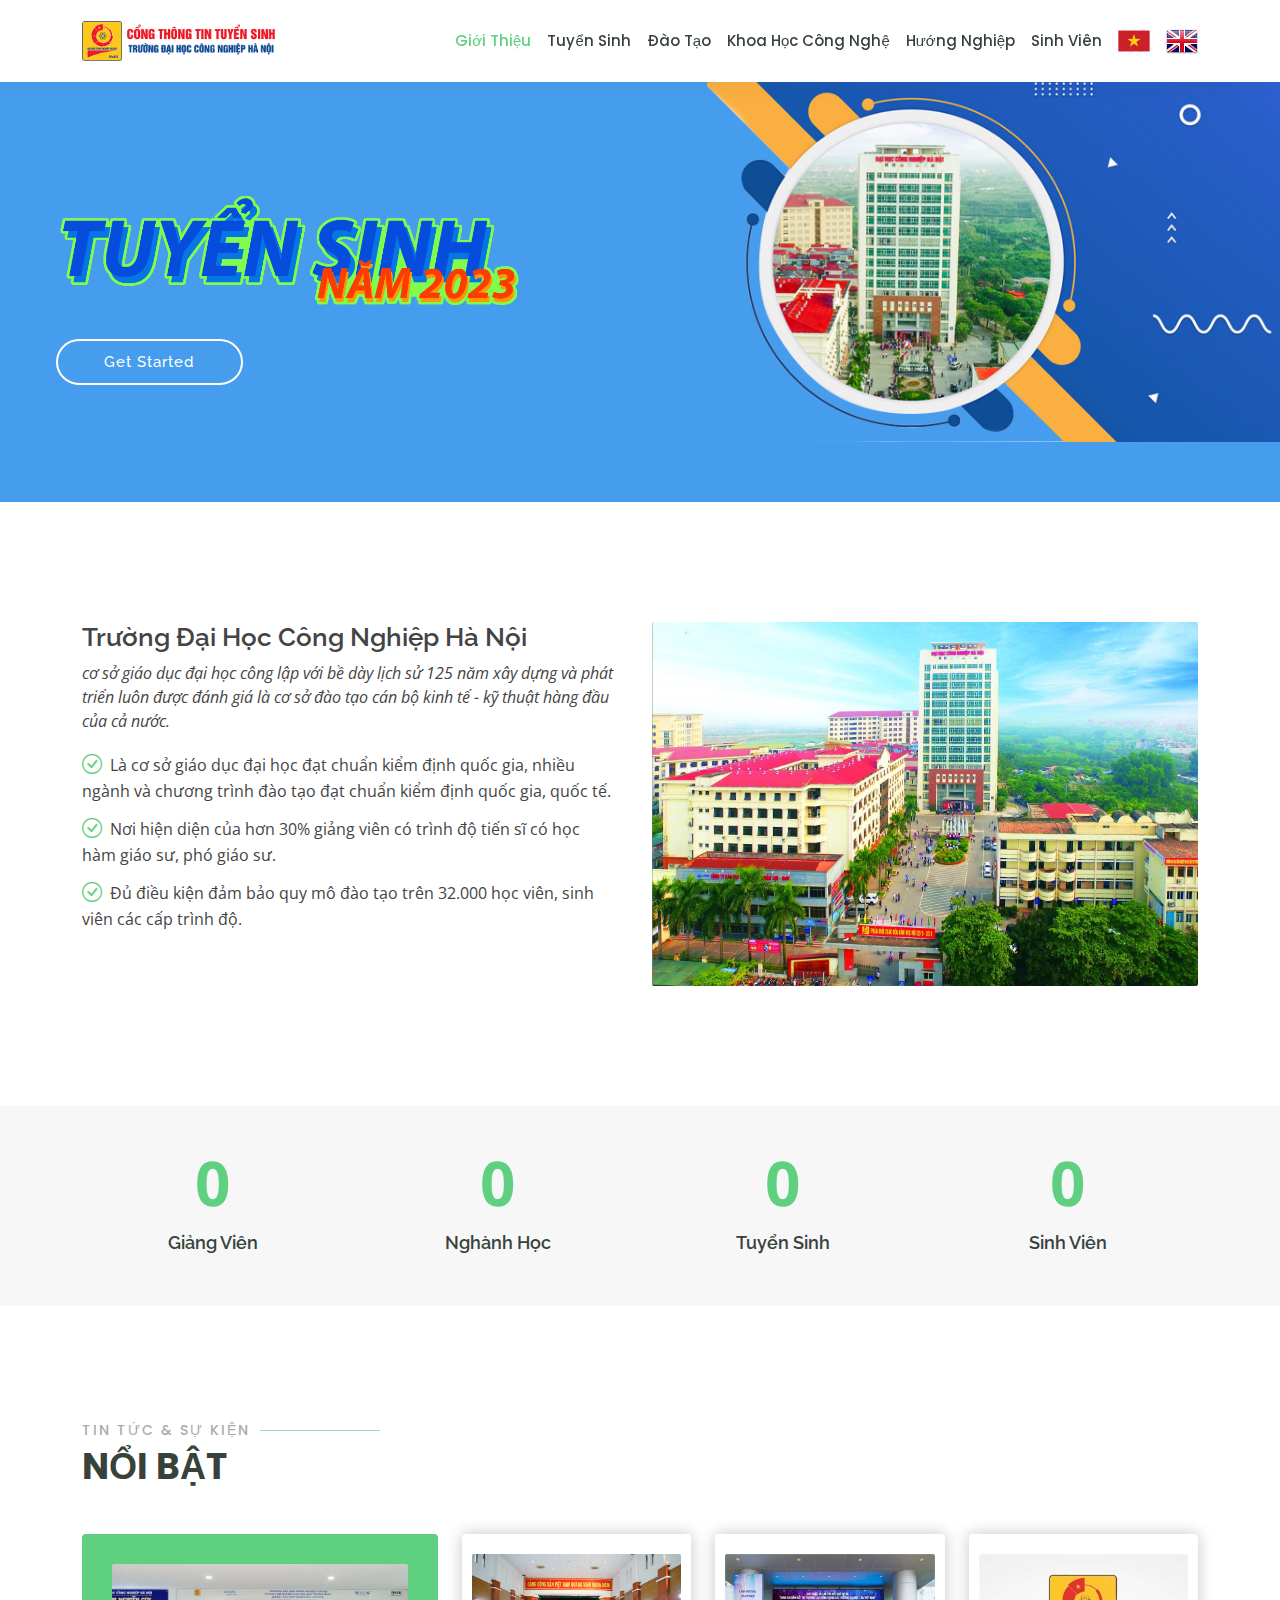
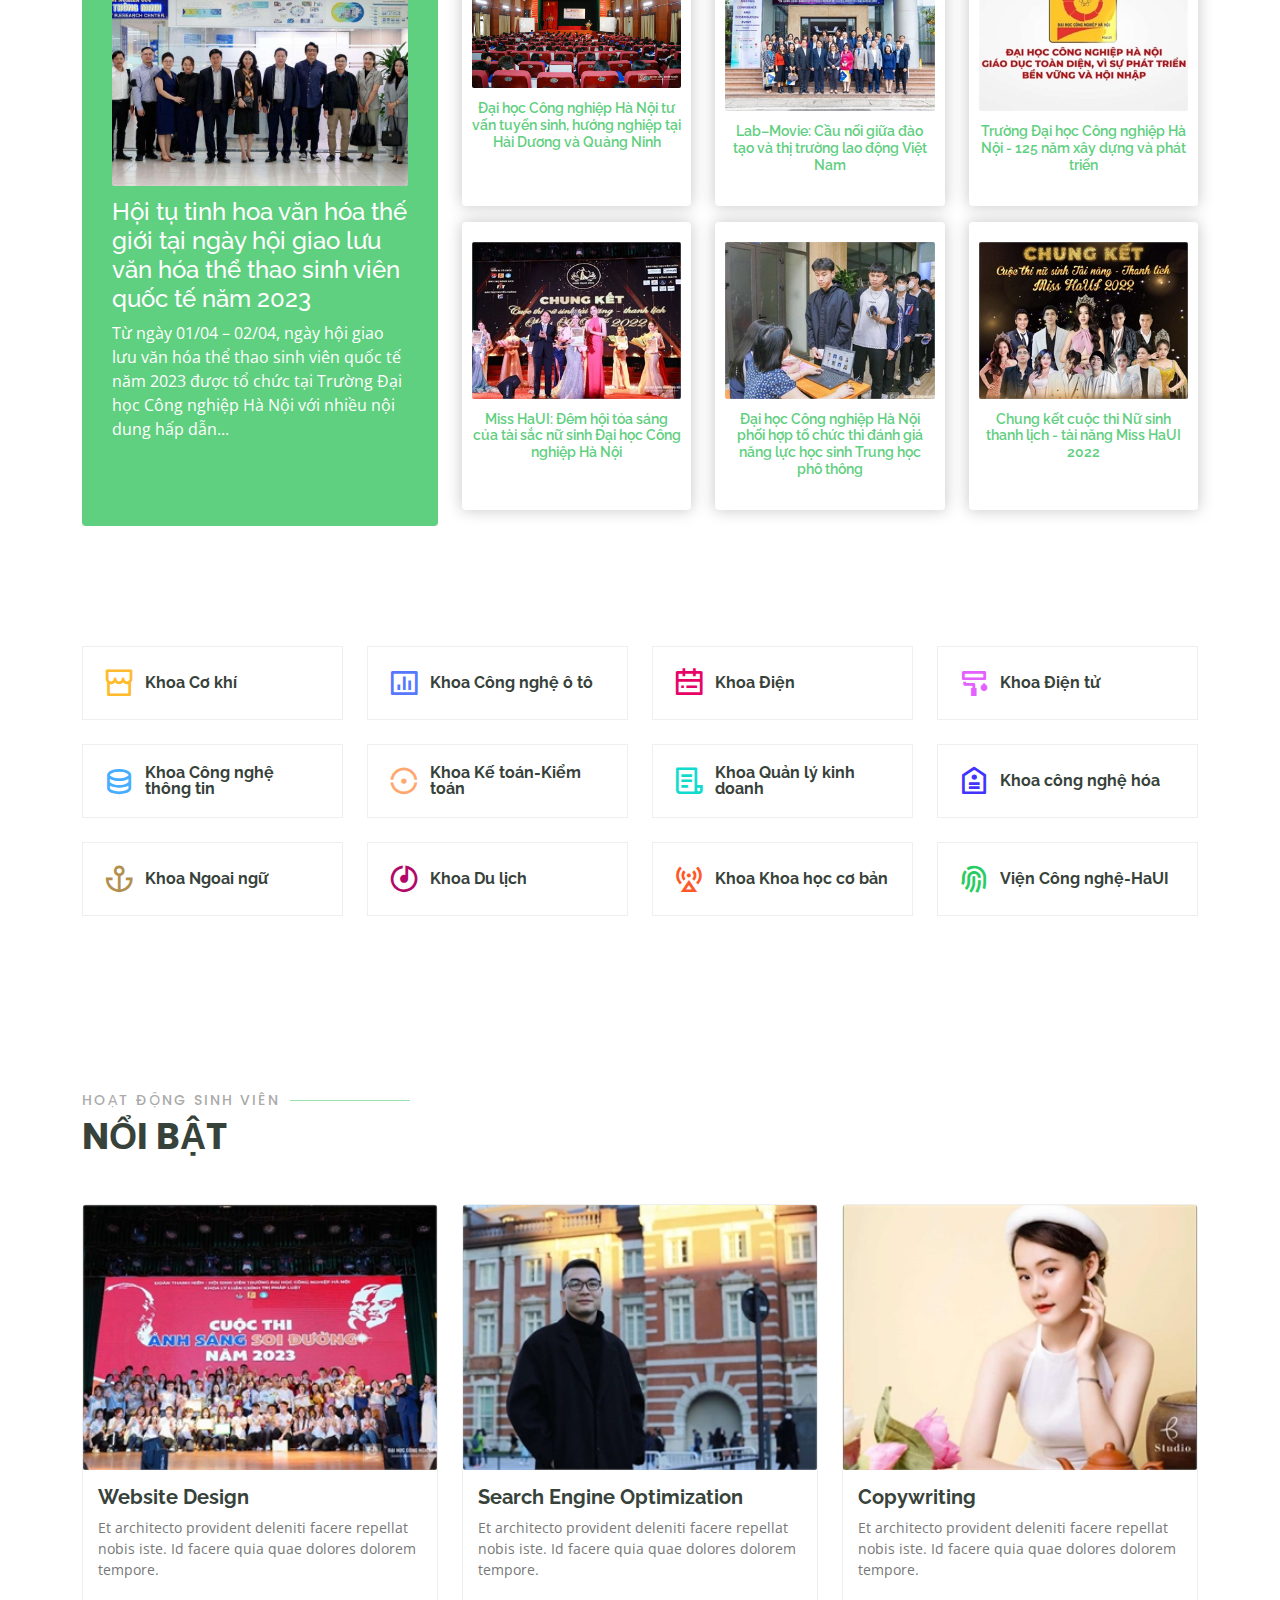
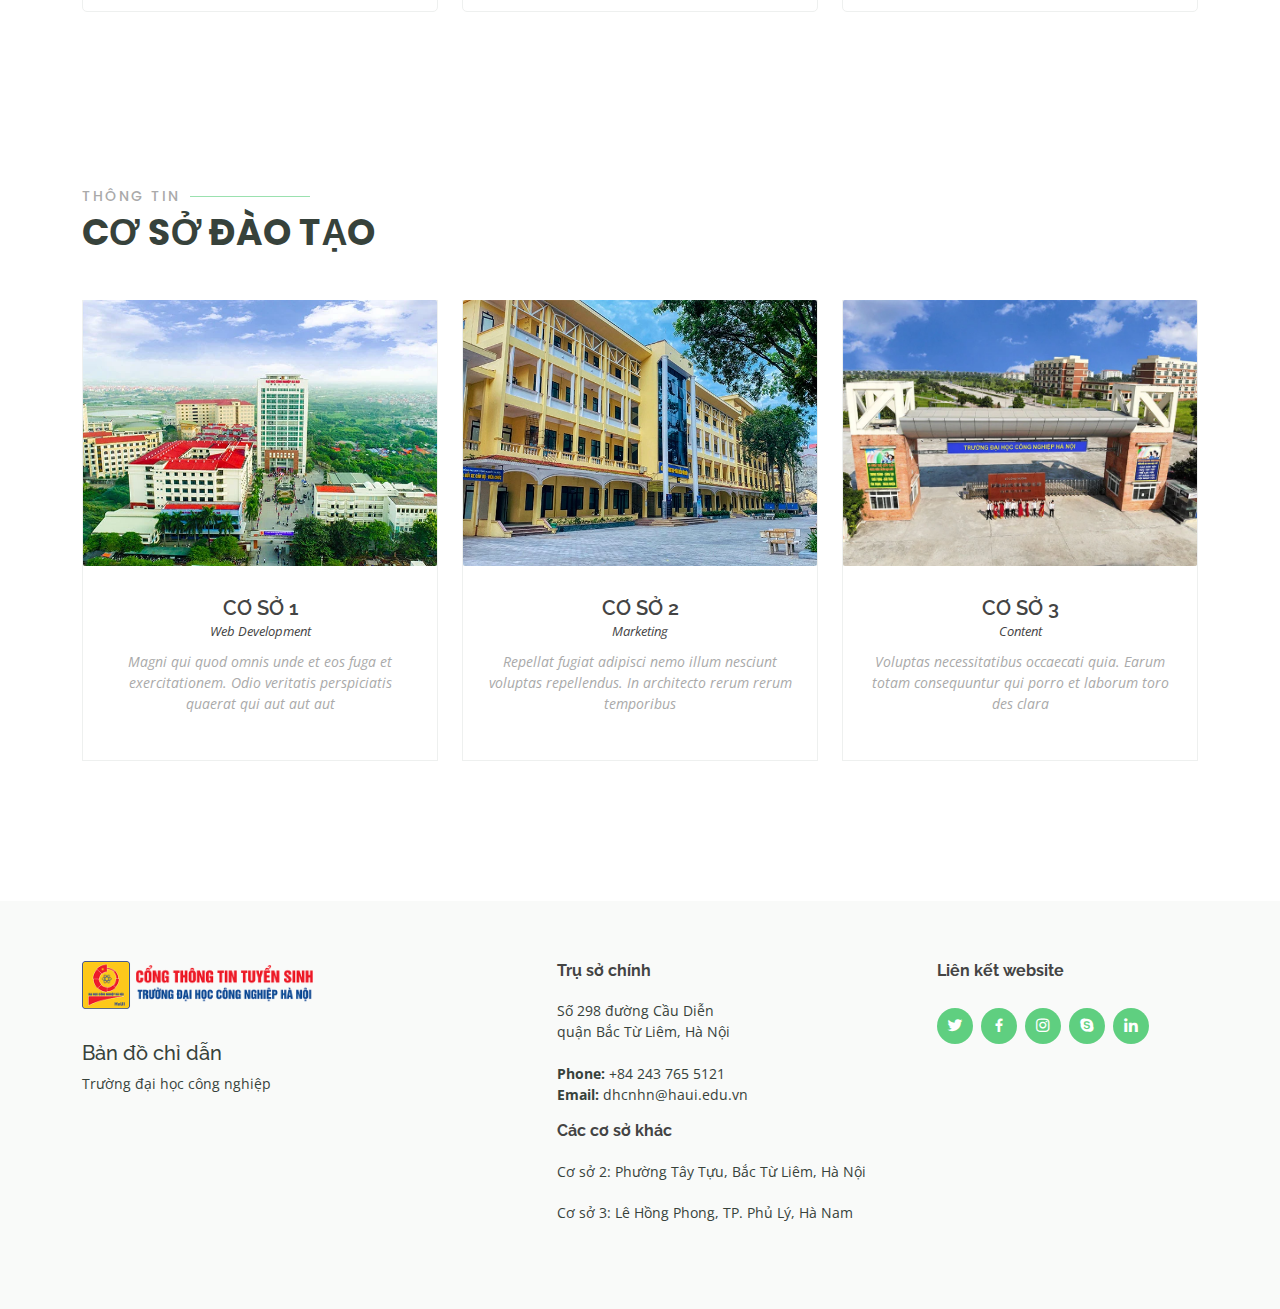
==== index.html @ b73f1e0e "mseconsmsecons" ====
<!DOCTYPE html>
<html lang="en">

<head>
  <meta charset="utf-8">
  <meta content="width=device-width, initial-scale=1.0" name="viewport">

  <title>Index</title>
  <meta content="" name="description">
  <meta content="" name="keywords">

  <!-- Favicons -->
  <link href="assets/img/apple-touch-icon.png" rel="apple-touch-icon">

  <!-- Google Fonts -->
  <link
    href="https://fonts.googleapis.com/css?family=Open+Sans:300,300i,400,400i,600,600i,700,700i|Raleway:300,300i,400,400i,500,500i,600,600i,700,700i|Poppins:300,300i,400,400i,500,500i,600,600i,700,700i"
    rel="stylesheet">

  <!-- Vendor CSS Files -->
  <link href="assets/vendor/bootstrap/css/bootstrap.min.css" rel="stylesheet">
  <link href="assets/vendor/bootstrap-icons/bootstrap-icons.css" rel="stylesheet">
  <link href="assets/vendor/boxicons/css/boxicons.min.css" rel="stylesheet">
  <link href="assets/vendor/remixicon/remixicon.css" rel="stylesheet">

  <!-- Index CSS File -->
  <link href="assets/css/index.css" rel="stylesheet">

</head>

<body>

  <!-- ======= Header ======= -->
  <header id="header" class="fixed-top">
    <div class="container d-flex align-items-center">

      <h1 class="logo me-auto"><a href="index.html"><img src="assets/img/logo.png" alt="" srcset=""></a></h1>

      <nav id="navbar" class="navbar order-last order-lg-0">
        <ul>
          <li><a class="active" href="#">Giới Thiệu</a></li>
          <li><a href="#">Tuyển Sinh</a></li>
          <li><a href="#">Đào Tạo</a></li>
          <li><a href="#">Khoa Học Công Nghệ</a></li>
          <li><a href="#">Hướng Nghiệp</a></li>
          <li><a href="#">Sinh Viên</a></li>
          <li><a href="#"><img src="assets/img/vn.png" alt=""></a></li>
          <li><a href="#"><img src="assets/img/en.png" alt=""></a></li>

          <!-- <li class="dropdown"><a href="#"><span>Drop Down</span> <i class="bi bi-chevron-down"></i></a>
            <ul>
              <li><a href="#">Drop Down 1</a></li>
              <li class="dropdown"><a href="#"><span>Deep Drop Down</span> <i class="bi bi-chevron-right"></i></a>
                <ul>
                  <li><a href="#">Deep Drop Down 1</a></li>
                  <li><a href="#">Deep Drop Down 2</a></li>
                  <li><a href="#">Deep Drop Down 3</a></li>
                  <li><a href="#">Deep Drop Down 4</a></li>
                  <li><a href="#">Deep Drop Down 5</a></li>
                </ul>
              </li>
              <li><a href="#">Drop Down 2</a></li>
              <li><a href="#">Drop Down 3</a></li>
              <li><a href="#">Drop Down 4</a></li>
            </ul>
          </li> -->
          <!-- <li><a href="contact.html">Contact</a></li> -->
        </ul>
        <i class="bi bi-list mobile-nav-toggle"></i>
      </nav><!-- .navbar -->

      <!-- <a href="courses.html" class="get-started-btn">Get Started</a> -->

    </div>
  </header><!-- End Header -->

  <!-- ======= Hero Section ======= -->
  <section id="hero" class="d-flex justify-content-center align-items-center">
    <div class="container position-relative col-md-6 col-8 px-md-4 px-xl-4 px-2 py-6" data-aos="zoom-in" data-aos-delay="100">
      <!-- <h1>TUYỂN SINH<br>NĂM 2023</h1> -->
      <div><img src="./LogoTuyenSinh2023.png" class="col-xl-10 col-md-10 col-10" alt="" srcset=""></div>
      <a href="#" class="btn-get-started d-none d-md-block d-xl-block col-md-7 col-xl-4 text-center">Get Started</a>
    </div>
    <div class="col-md-6 col-6"><img src="assets/img/slide_index.png" class="section-img" alt="" srcset=""></div>
  </section><!-- End Hero -->

  <main id="main">
    <!-- ======= About Section ======= -->
    <section id="about" class="about">
      <div class="container" data-aos="fade-up">

        <div class="row">
          <div class="col-lg-6 order-1 order-lg-2" data-aos="fade-left" data-aos-delay="100">
            <img src="assets/img/mainHAUI.jpg" class="img-fluid" alt="">
          </div>
          <div class="col-lg-6 pt-4 pt-lg-0 order-2 order-lg-1 content">
            <h3>Trường Đại Học Công Nghiệp Hà Nội</h3>
            <p>
              <i>cơ sở giáo dục đại học công lập với bề dày lịch sử 125 năm xây dựng và phát triển luôn được đánh giá là cơ
              sở đào tạo cán bộ kinh tế - kỹ thuật hàng đầu của cả nước.</i>
            </p>
            <ul>
              <li><i class="bi bi-check-circle"></i> Là cơ sở giáo dục đại học đạt chuẩn kiểm định quốc gia, nhiều ngành
                và chương trình đào tạo đạt chuẩn kiểm định quốc gia, quốc tế.</li>
              <li><i class="bi bi-check-circle"></i> Nơi hiện diện của hơn 30% giảng viên có trình độ tiến sĩ có học hàm
                giáo sư, phó giáo sư.</li>
              <li><i class="bi bi-check-circle"></i> Đủ điều kiện đảm bảo quy mô đào tạo trên 32.000 học viên, sinh viên
                các cấp trình độ.</li>
            </ul>
          </div>
        </div>

      </div>
    </section><!-- End About Section -->

    <!-- ======= Counts Section ======= -->
    <section id="counts" class="counts section-bg">
      <div class="container">
        <div class="row counters">
          <div class="col-lg-3 col-6 text-center">
            <span data-purecounter-start="0" data-purecounter-end="5000" data-purecounter-duration="1"
              class="purecounter"></span>
            <p>Giảng Viên</p>
          </div>

          <div class="col-lg-3 col-6 text-center">
            <span data-purecounter-start="0" data-purecounter-end="64" data-purecounter-duration="1"
              class="purecounter"></span>
            <p>Nghành Học</p>
          </div>

          <div class="col-lg-3 col-6 text-center">
            <span data-purecounter-start="0" data-purecounter-end="42" data-purecounter-duration="1"
              class="purecounter"></span>
            <p>Tuyển Sinh</p>
          </div>

          <div class="col-lg-3 col-6 text-center">
            <span data-purecounter-start="0" data-purecounter-end="15" data-purecounter-duration="1"
              class="purecounter"></span>
            <p>Sinh Viên</p>
          </div>
        </div>
      </div>
    </section><!-- End Counts Section -->

    <!-- ======= Events & News Section ======= -->
    <section id="events-news" class="events-news">
      <div class="container" data-aos="fade-up">
        <div class="section-title">
          <h2>Tin Tức & Sự Kiện</h2>
          <p> Nổi Bật</p>
        </div>

        <div class="row">
          <div class="col-lg-4 d-flex align-items-stretch">
            <div class="content">
              <img class="main_new" src="assets/img/event_news/main.jpg" alt="Anh" srcset="">
              <a href="#">
                <h4 style="margin-top: 12px">Hội tụ tinh hoa văn hóa thế giới tại ngày hội giao lưu văn hóa thể thao
                  sinh viên quốc tế năm 2023</h4>
              </a>

              <p>
                Từ ngày 01/04 – 02/04, ngày hội giao lưu văn hóa thể thao sinh viên quốc tế năm 2023 được tổ chức tại
                Trường Đại học Công nghiệp Hà Nội với nhiều nội dung hấp dẫn...
              </p>
            </div>
          </div>

          <div class="col-lg-8 d-flex flex-column align-items-stretch" data-aos="zoom-in" data-aos-delay="100">

            <div class="icon-boxes d-flex flex-column justify-content-center">
              <div class="row">
                <div class="col-xl-4 d-flex align-items-stretch">
                  <div class="icon-box mt-4 mt-xl-0">
                    <img src="assets/img/event_news/new1.jpg" alt="" srcset="">
                    <a href="">
                      <h4>Đại học Công nghiệp Hà Nội tư vấn tuyển sinh, hướng nghiệp tại Hải Dương và Quảng Ninh</h4>
                    </a>
                  </div>
                </div>

                <div class="col-xl-4 d-flex align-items-stretch">
                  <div class="icon-box mt-4 mt-xl-0">
                    <img src="assets/img/event_news/new2.jpg" alt="" srcset="">
                    <a href="">
                      <h4>Lab–Movie: Cầu nối giữa đào tạo và thị trường lao động Việt Nam</h4>
                    </a>
                  </div>
                </div>

                <div class="col-xl-4 d-flex align-items-stretch">
                  <div class="icon-box mt-4 mt-xl-0">
                    <img src="assets/img/event_news/new3.jpg" alt="" srcset="">
                    <a href="">
                      <h4>Trường Đại học Công nghiệp Hà Nội - 125 năm xây dựng và phát triển</h4>
                    </a>
                  </div>
                </div>
              </div>
            </div>

            <div class="icon-boxes d-flex flex-column justify-content-center">
              <div class="row">

                <div class="col-xl-4 d-flex align-items-stretch">
                  <div class="icon-box mt-4 mt-xl-0">
                    <img src="assets/img/event_news/new4.jpg" alt="" srcset="">
                    <a href="">
                      <h4>Miss HaUI: Đêm hội tỏa sáng của tài sắc nữ sinh Đại học Công nghiệp Hà Nội</h4>
                    </a>
                  </div>
                </div>
                
                <div class="col-xl-4 d-flex align-items-stretch">
                  <div class="icon-box mt-4 mt-xl-0">
                    <img src="assets/img/event_news/new5.jpg" alt="" srcset="">
                    <a href="">
                      <h4>Đại học Công nghiệp Hà Nội phối hợp tổ chức thi đánh giá năng lực học sinh Trung học phô thông
                      </h4>
                    </a>
                  </div>
                </div>

                <div class="col-xl-4 d-flex align-items-stretch">
                  <div class="icon-box mt-4 mt-xl-0">
                    <img src="assets/img/event_news/new6.jpg" alt="" srcset="">
                    <a href="">
                      <h4>Chung kết cuộc thi Nữ sinh thanh lịch - tài năng Miss HaUI 2022</h4>
                    </a>
                  </div>
                </div>
              </div>
            </div><!-- End .content-->
            
          </div>

        </div>

      </div>
    </section><!-- End Events & News Section -->

    <!-- ======= Features Section ======= -->
    <section id="features" class="features">
      <div class="container" data-aos="fade-up">

        <div class="row" data-aos="zoom-in" data-aos-delay="100">
          <div class="col-lg-3 col-md-4">
            <div class="icon-box">
              <i class="ri-store-line" style="color: #ffbb2c;"></i>
              <h3><a href="">Khoa Cơ khí</a></h3>
            </div>
          </div>
          <div class="col-lg-3 col-md-4 mt-4 mt-md-0">
            <div class="icon-box">
              <i class="ri-bar-chart-box-line" style="color: #5578ff;"></i>
              <h3><a href="">Khoa Công nghệ ô tô</a></h3>
            </div>
          </div>
          <div class="col-lg-3 col-md-4 mt-4 mt-md-0">
            <div class="icon-box">
              <i class="ri-calendar-todo-line" style="color: #e80368;"></i>
              <h3><a href="">Khoa Điện</a></h3>
            </div>
          </div>
          <div class="col-lg-3 col-md-4 mt-4 mt-lg-0">
            <div class="icon-box">
              <i class="ri-paint-brush-line" style="color: #e361ff;"></i>
              <h3><a href="">Khoa Điện tử</a></h3>
            </div>
          </div>
          <div class="col-lg-3 col-md-4 mt-4">
            <div class="icon-box">
              <i class="ri-database-2-line" style="color: #47aeff;"></i>
              <h3><a href="">Khoa Công nghệ thông tin</a></h3>
            </div>
          </div>
          <div class="col-lg-3 col-md-4 mt-4">
            <div class="icon-box">
              <i class="ri-gradienter-line" style="color: #ffa76e;"></i>
              <h3><a href="">Khoa Kế toán-Kiểm toán</a></h3>
            </div>
          </div>
          <div class="col-lg-3 col-md-4 mt-4">
            <div class="icon-box">
              <i class="ri-file-list-3-line" style="color: #11dbcf;"></i>
              <h3><a href="">Khoa Quản lý kinh doanh</a></h3>
            </div>
          </div>
          <div class="col-lg-3 col-md-4 mt-4">
            <div class="icon-box">
              <i class="ri-price-tag-2-line" style="color: #4233ff;"></i>
              <h3><a href="">Khoa công nghệ hóa</a></h3>
            </div>
          </div>
          <div class="col-lg-3 col-md-4 mt-4">
            <div class="icon-box">
              <i class="ri-anchor-line" style="color: #b2904f;"></i>
              <h3><a href="">Khoa Ngoai ngữ</a></h3>
            </div>
          </div>
          <div class="col-lg-3 col-md-4 mt-4">
            <div class="icon-box">
              <i class="ri-disc-line" style="color: #b20969;"></i>
              <h3><a href="">Khoa Du lịch</a></h3>
            </div>
          </div>
          <div class="col-lg-3 col-md-4 mt-4">
            <div class="icon-box">
              <i class="ri-base-station-line" style="color: #ff5828;"></i>
              <h3><a href="">Khoa Khoa học cơ bản</a></h3>
            </div>
          </div>
          <div class="col-lg-3 col-md-4 mt-4">
            <div class="icon-box">
              <i class="ri-fingerprint-line" style="color: #29cc61;"></i>
              <h3><a href="">Viện Công nghệ-HaUI</a></h3>
            </div>
          </div>
        </div>

      </div>
    </section><!-- End Features Section -->

    <!-- ======= Popular Courses Section ======= -->
    <section id="popular-courses" class="courses">
      <div class="container" data-aos="fade-up">

        <div class="section-title">
          <h2>Hoạt động Sinh viên</h2>
          <p>Nổi bật</p>
        </div>

        <div class="row" data-aos="zoom-in" data-aos-delay="100">

          <div class="col-lg-4 col-md-4 d-flex align-items-stretch">
            <div class="course-item">
              <img src="assets/img/student_activities/act1.jpg" class="img-fluid" alt="...">
              <div class="course-content">
                <h3><a href="course-details.html">Website Design</a></h3>
                <p>Et architecto provident deleniti facere repellat nobis iste. Id facere quia quae dolores dolorem
                  tempore.</p>
              </div>
            </div>
          </div> <!-- End Course Item-->

          <div class="col-lg-4 col-md-4 d-flex align-items-stretch mt-4 mt-md-0">
            <div class="course-item">
              <img src="assets/img/student_activities/act2.jpg" class="img-fluid" alt="...">
              <div class="course-content">
                <h3><a href="course-details.html">Search Engine Optimization</a></h3>
                <p>Et architecto provident deleniti facere repellat nobis iste. Id facere quia quae dolores dolorem
                  tempore.</p>
              </div>
            </div>
          </div>

          <div class="col-lg-4 col-md-4 d-flex align-items-stretch mt-lg-0">
            <div class="course-item">
              <img src="assets/img/student_activities/act3.jpg" class="img-fluid" alt="...">
              <div class="course-content">
                <h3><a href="course-details.html">Copywriting</a></h3>
                <p>Et architecto provident deleniti facere repellat nobis iste. Id facere quia quae dolores dolorem
                  tempore.</p>
              </div>
            </div>
          </div> <!-- End Course Item-->

        </div>

      </div>
    </section><!-- End Popular Courses Section -->

    <!-- ======= HeadQuarters Section ======= -->
    <section id="head-quarters" class="head-quarters">
      <div class="container" data-aos="fade-up">
        <div class="section-title">
          <h2>Thông tin</h2>
          <p>Cơ Sở Đào Tạo</p>
        </div>

        <div class="row" data-aos="zoom-in" data-aos-delay="100">
          <div class="col-lg-4 col-md-4 d-flex align-items-stretch">
            <div class="member">
              <img src="assets/img/addr1.webp" class="img-fluid" alt="">
              <div class="member-content">
                <h4>Cơ sở 1</h4>
                <span>Web Development</span>
                <p>
                  Magni qui quod omnis unde et eos fuga et exercitationem. Odio veritatis perspiciatis quaerat qui aut
                  aut aut
                </p>
              </div>
            </div>
          </div>

          <div class="col-lg-4 col-md-4 d-flex align-items-stretch">
            <div class="member">
              <img src="assets/img/addr2.webp" class="img-fluid" alt="">
              <div class="member-content">
                <h4>Cơ sở 2</h4>
                <span>Marketing</span>
                <p>
                  Repellat fugiat adipisci nemo illum nesciunt voluptas repellendus. In architecto rerum rerum
                  temporibus
                </p>
              </div>
            </div>
          </div>

          <div class="col-lg-4 col-md-4 d-flex align-items-stretch">
            <div class="member">
              <img src="assets/img/addr3.webp" class="img-fluid" alt="">
              <div class="member-content">
                <h4>Cơ sở 3</h4>
                <span>Content</span>
                <p>
                  Voluptas necessitatibus occaecati quia. Earum totam consequuntur qui porro et laborum toro des clara
                </p>
              </div>
            </div>
          </div>

        </div>

      </div>
    </section><!-- End Trainers Section -->

  </main><!-- End #main -->

  <!-- ======= Footer ======= -->
  <footer id="footer">

    <div class="footer-top">
      <div class="container">
        <div class="row">

          <div class="col-lg-5 col-md-6 footer-contact">
            <h3 class="logo_ft"><a href="index.html"><img src="assets/img/logo.png" alt="" srcset=""></a></h3>
            <p><br>
            <h5>Bản đồ chỉ dẫn</h5>
            Trường đại học công nghiệp
            </p>
            <div id="map" class="">
              <iframe
                src="https://www.google.com/maps/embed?pb=!1m18!1m12!1m3!1d3723.4736630784096!2d105.73291811411215!3d21.053735992303036!2m3!1f0!2f0!3f0!3m2!1i1024!2i768!4f13.1!3m3!1m2!1s0x31345457e292d5bf%3A0x20ac91c94d74439a!2zVHLGsOG7nW5nIMSQ4bqhaSBo4buNYyBDw7RuZyBuZ2hp4buHcCBIw6AgTuG7mWk!5e0!3m2!1svi!2s!4v1650597367012!5m2!1svi!2s"
                style="border:0;" allowfullscreen="" loading="lazy"
                referrerpolicy="no-referrer-when-downgrade"></iframe>
            </div>
          </div>

          <div class="col-lg-4 col-md-6 footer-links">
            <h4>Trụ sở chính</h4>
            <p>
              Số 298 đường Cầu Diễn<br>
              quận Bắc Từ Liêm, Hà Nội <br><br>
              <strong>Phone:</strong> +84 243 765 5121<br>
              <strong>Email:</strong> dhcnhn@haui.edu.vn<br>
            </p>

            <h4>Các cơ sở khác</h4>
            <ul>
              <li>Cơ sở 2: Phường Tây Tựu, Bắc Từ Liêm, Hà Nội</li>
              <li>Cơ sở 3: Lê Hồng Phong, TP. Phủ Lý, Hà Nam</li>
            </ul>

          </div>

          <div class="col-lg-3 col-md-6 footer-newsletter">
            <h4>Liên kết website</h4>
            <p></p>

            <div class="social-links text-md-right pt-3 pt-md-0">
              <a href="#" class="twitter"><i class="bx bxl-twitter"></i></a>
              <a href="#" class="facebook"><i class="bx bxl-facebook"></i></a>
              <a href="#" class="instagram"><i class="bx bxl-instagram"></i></a>
              <a href="#" class="google-plus"><i class="bx bxl-skype"></i></a>
              <a href="#" class="linkedin"><i class="bx bxl-linkedin"></i></a>
            </div>
          </div>

        </div>
      </div>
    </div>
  </footer><!-- End Footer -->

  <a href="#" class="back-to-top d-flex align-items-center justify-content-center"><i
      class="bi bi-arrow-up-short"></i></a>

  <script src="assets/vendor/purecounter/purecounter_vanilla.js"></script>
  <script src="assets/vendor/bootstrap/js/bootstrap.bundle.min.js"></script>
  <script src="assets/vendor/swiper/swiper-bundle.min.js">  </script>

  <script src="assets/js/main.js"></script>

</body>

</html>
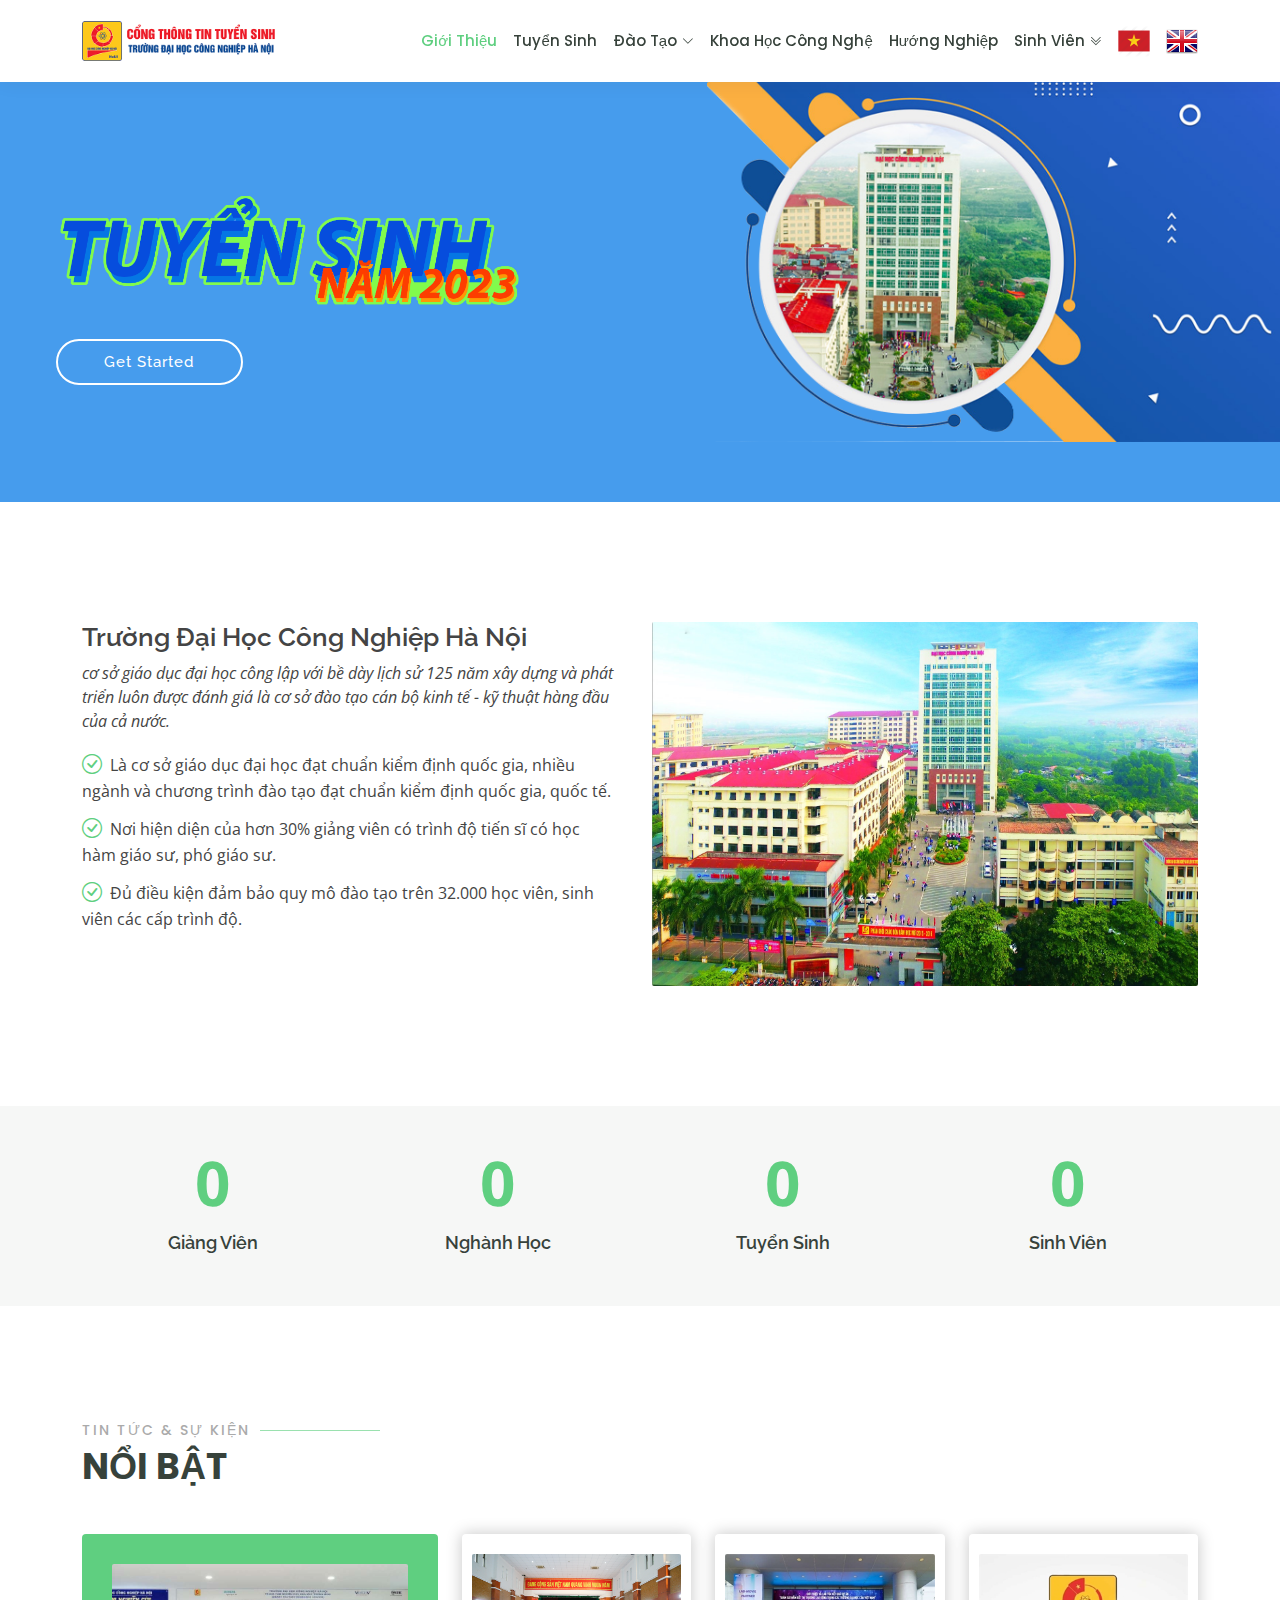
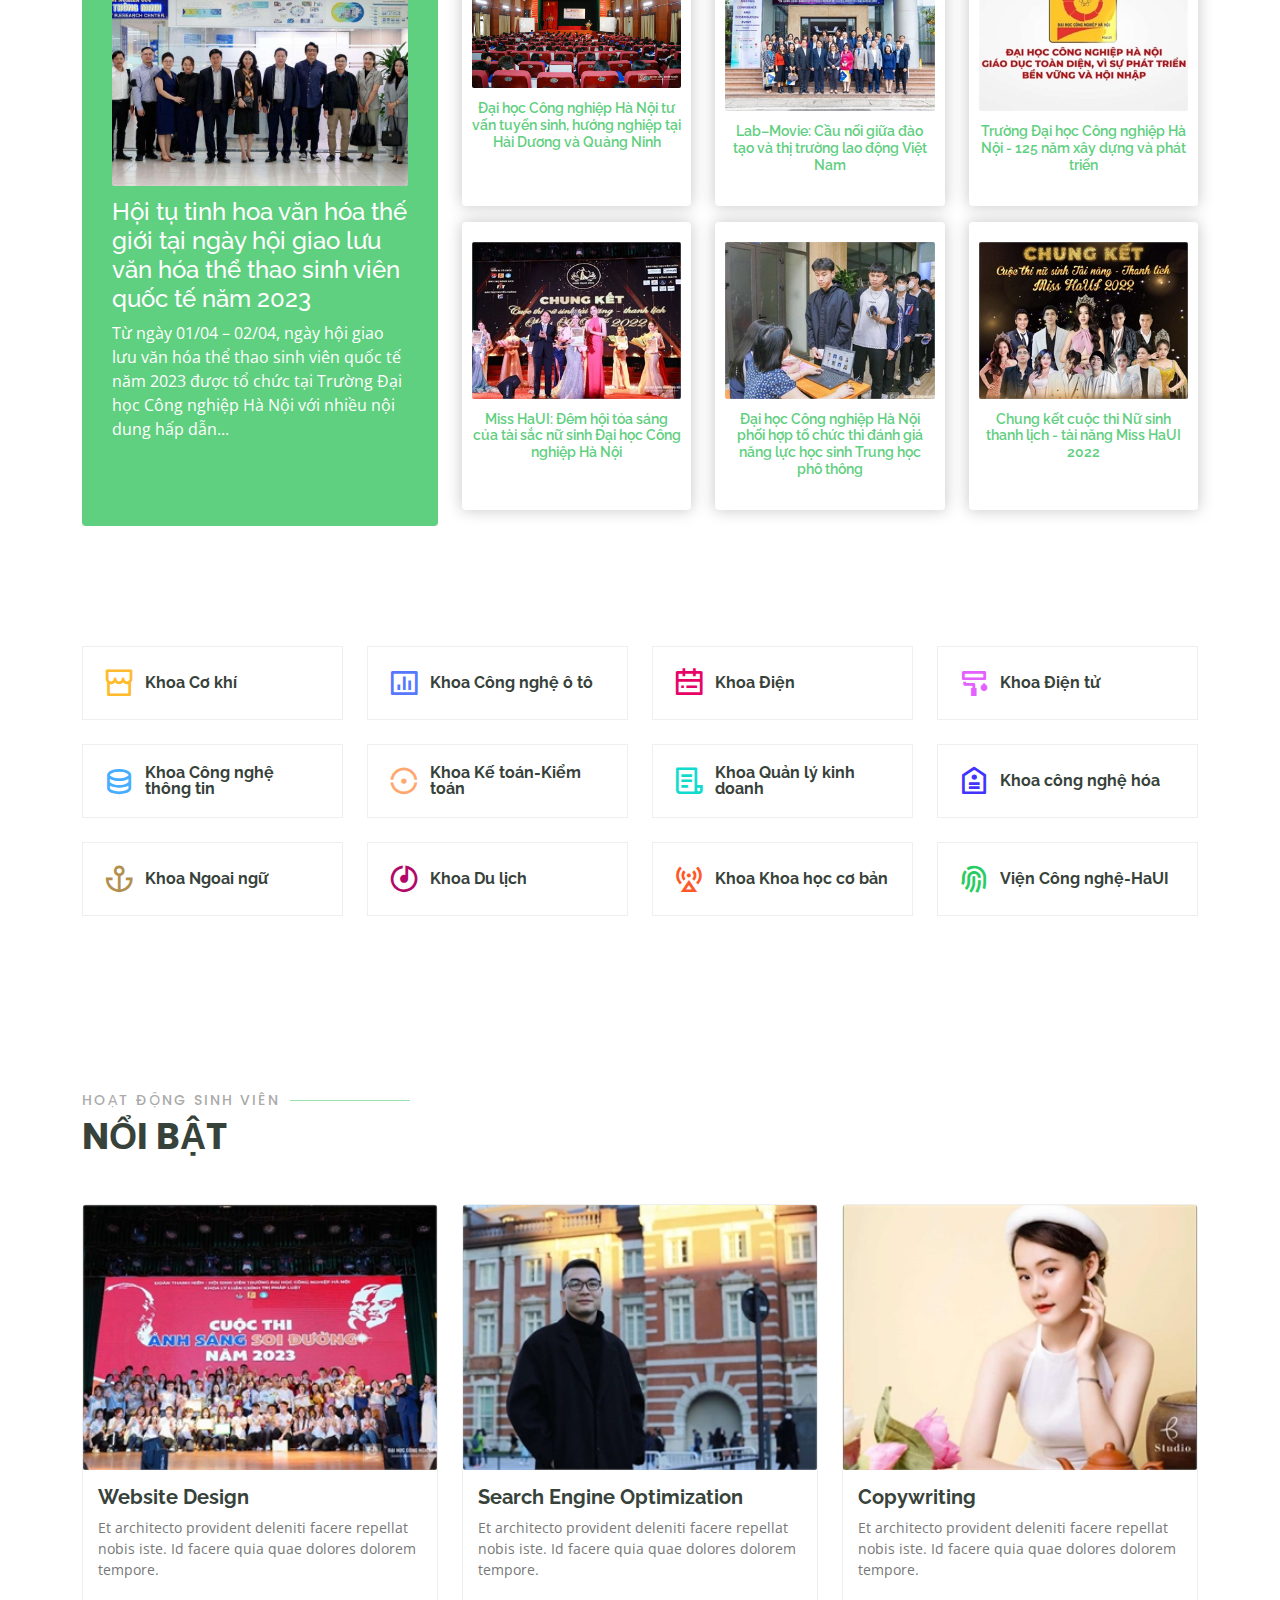
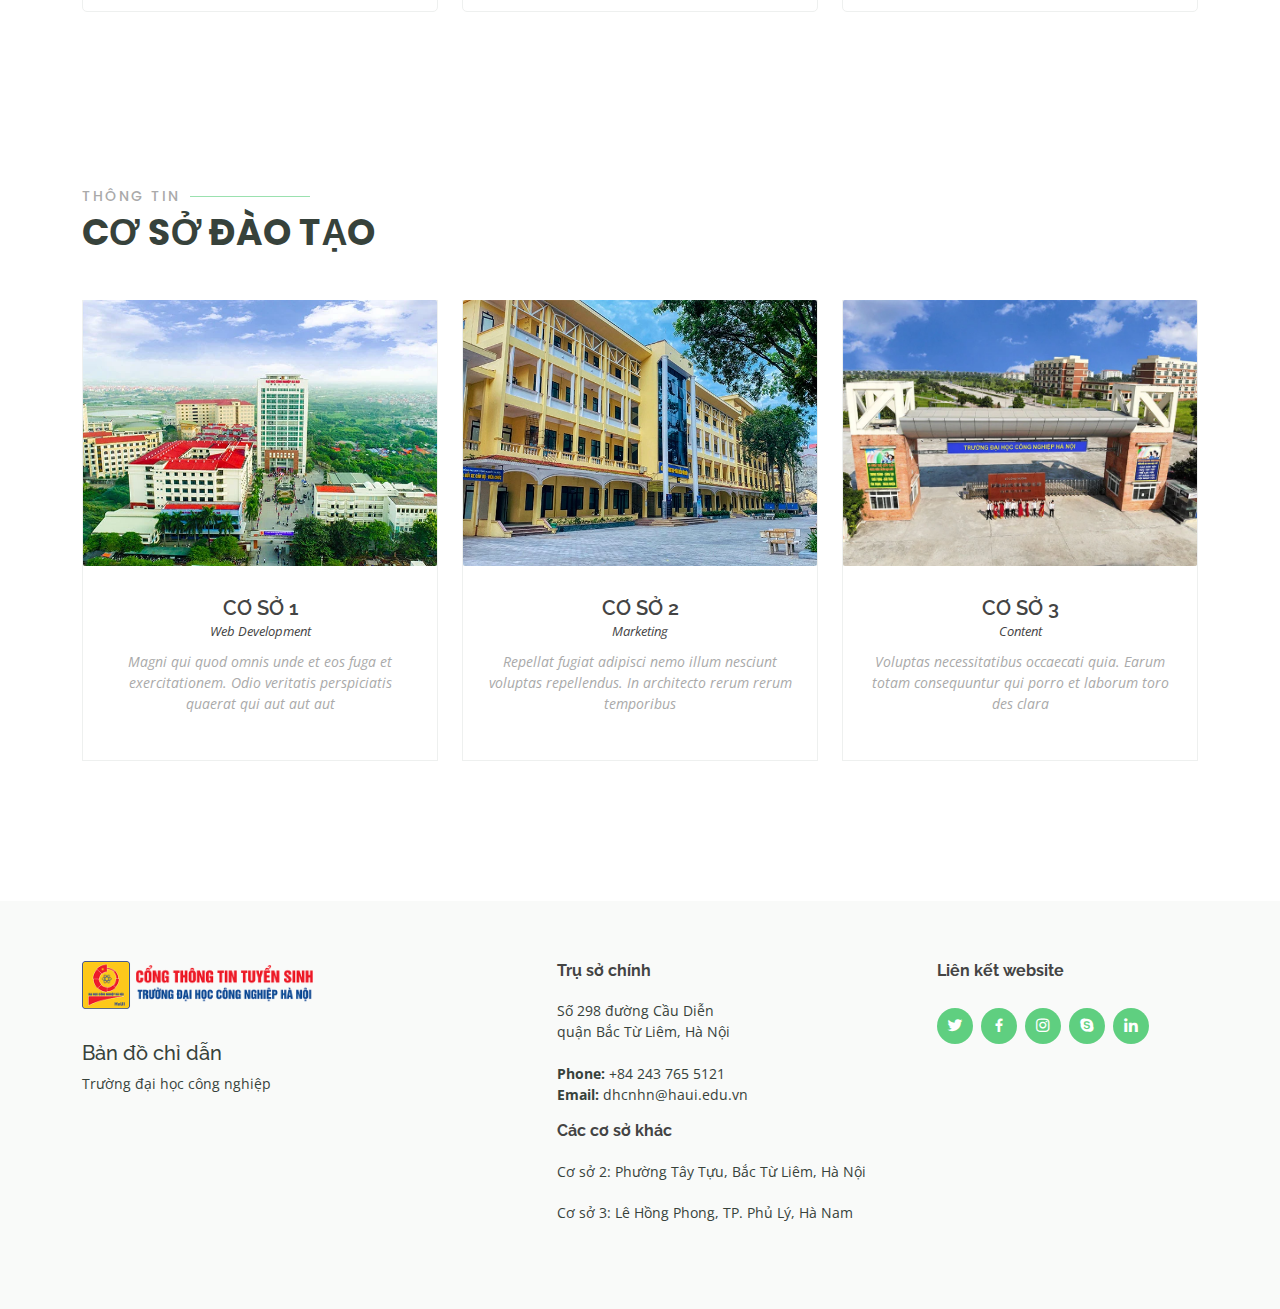
==== commit cbeb1a47: "mproject 06-05-2023 22:30" ====
--- a/index.html
+++ b/index.html
@@ -38,33 +38,41 @@
 
       <nav id="navbar" class="navbar order-last order-lg-0">
         <ul>
-          <li><a class="active" href="#">Giới Thiệu</a></li>
-          <li><a href="#">Tuyển Sinh</a></li>
-          <li><a href="#">Đào Tạo</a></li>
-          <li><a href="#">Khoa Học Công Nghệ</a></li>
+          <li><a class="active" href="./">Giới Thiệu</a></li>
+          <li><a href="./tuyensinh.html">Tuyển Sinh</a></li>
+          <li class="dropdown">
+            <a href="#"><span>Đào Tạo</span> 
+              <i class="bi bi-chevron-down"></i></a>
+              <ul>
+                <li>
+                  <a href="./train-sauDH.html">Đào Tạo 1</a>
+                </li>
+                <li>
+                  <a href="./train-ĐH.html">Đào Tạo 2</a>
+                </li>
+                <li>
+                  <a href="#">Đào Tạo 3</a>
+                </li>
+              </ul>
+            </li>
+          <li><a href="./khoahoc-congnghe.html">Khoa Học Công Nghệ</a></li>
           <li><a href="#">Hướng Nghiệp</a></li>
-          <li><a href="#">Sinh Viên</a></li>
+          <li class="dropdown">
+            <a href="#">Sinh Viên <i class="bi bi-chevron-double-down"></i></a>
+            <ul class=" border-top">
+              <li>
+                <a href="./sinhvien-Hotrosinhvien.html">HỖ TRỢ SINH VIÊN</a>
+              </li>
+              <li>
+                <a href="./sinhvien-doanhoi.html">CÔNG TÁC ĐÒA HỘI</a>
+              </li>
+              <li>
+                <a href="./sinhvien-cuusinhvien.html">CỰU SINH VIÊN</a>
+              </li>
+            </ul>
+          </li>
           <li><a href="#"><img src="assets/img/vn.png" alt=""></a></li>
           <li><a href="#"><img src="assets/img/en.png" alt=""></a></li>
-
-          <!-- <li class="dropdown"><a href="#"><span>Drop Down</span> <i class="bi bi-chevron-down"></i></a>
-            <ul>
-              <li><a href="#">Drop Down 1</a></li>
-              <li class="dropdown"><a href="#"><span>Deep Drop Down</span> <i class="bi bi-chevron-right"></i></a>
-                <ul>
-                  <li><a href="#">Deep Drop Down 1</a></li>
-                  <li><a href="#">Deep Drop Down 2</a></li>
-                  <li><a href="#">Deep Drop Down 3</a></li>
-                  <li><a href="#">Deep Drop Down 4</a></li>
-                  <li><a href="#">Deep Drop Down 5</a></li>
-                </ul>
-              </li>
-              <li><a href="#">Drop Down 2</a></li>
-              <li><a href="#">Drop Down 3</a></li>
-              <li><a href="#">Drop Down 4</a></li>
-            </ul>
-          </li> -->
-          <!-- <li><a href="contact.html">Contact</a></li> -->
         </ul>
         <i class="bi bi-list mobile-nav-toggle"></i>
       </nav><!-- .navbar -->
--- a/assets/css/index.css
+++ b/assets/css/index.css
@@ -176,7 +176,7 @@
     color: #5fcf80;
 }
 
-/* .navbar .dropdown ul {
+.navbar .dropdown ul {
   display: block;
   position: absolute;
   left: 30px;
@@ -230,7 +230,7 @@
   top: 0;
   left: 100%;
   visibility: visible;
-} */
+}
 
 /* @media (max-width: 1366px) {
   .navbar .dropdown .dropdown ul {
@@ -240,7 +240,7 @@
   .navbar .dropdown .dropdown:hover > ul {
     left: -100%;
   }
-} */
+}
 
 /* Mobile Navigation  */
 .mobile-nav-toggle {
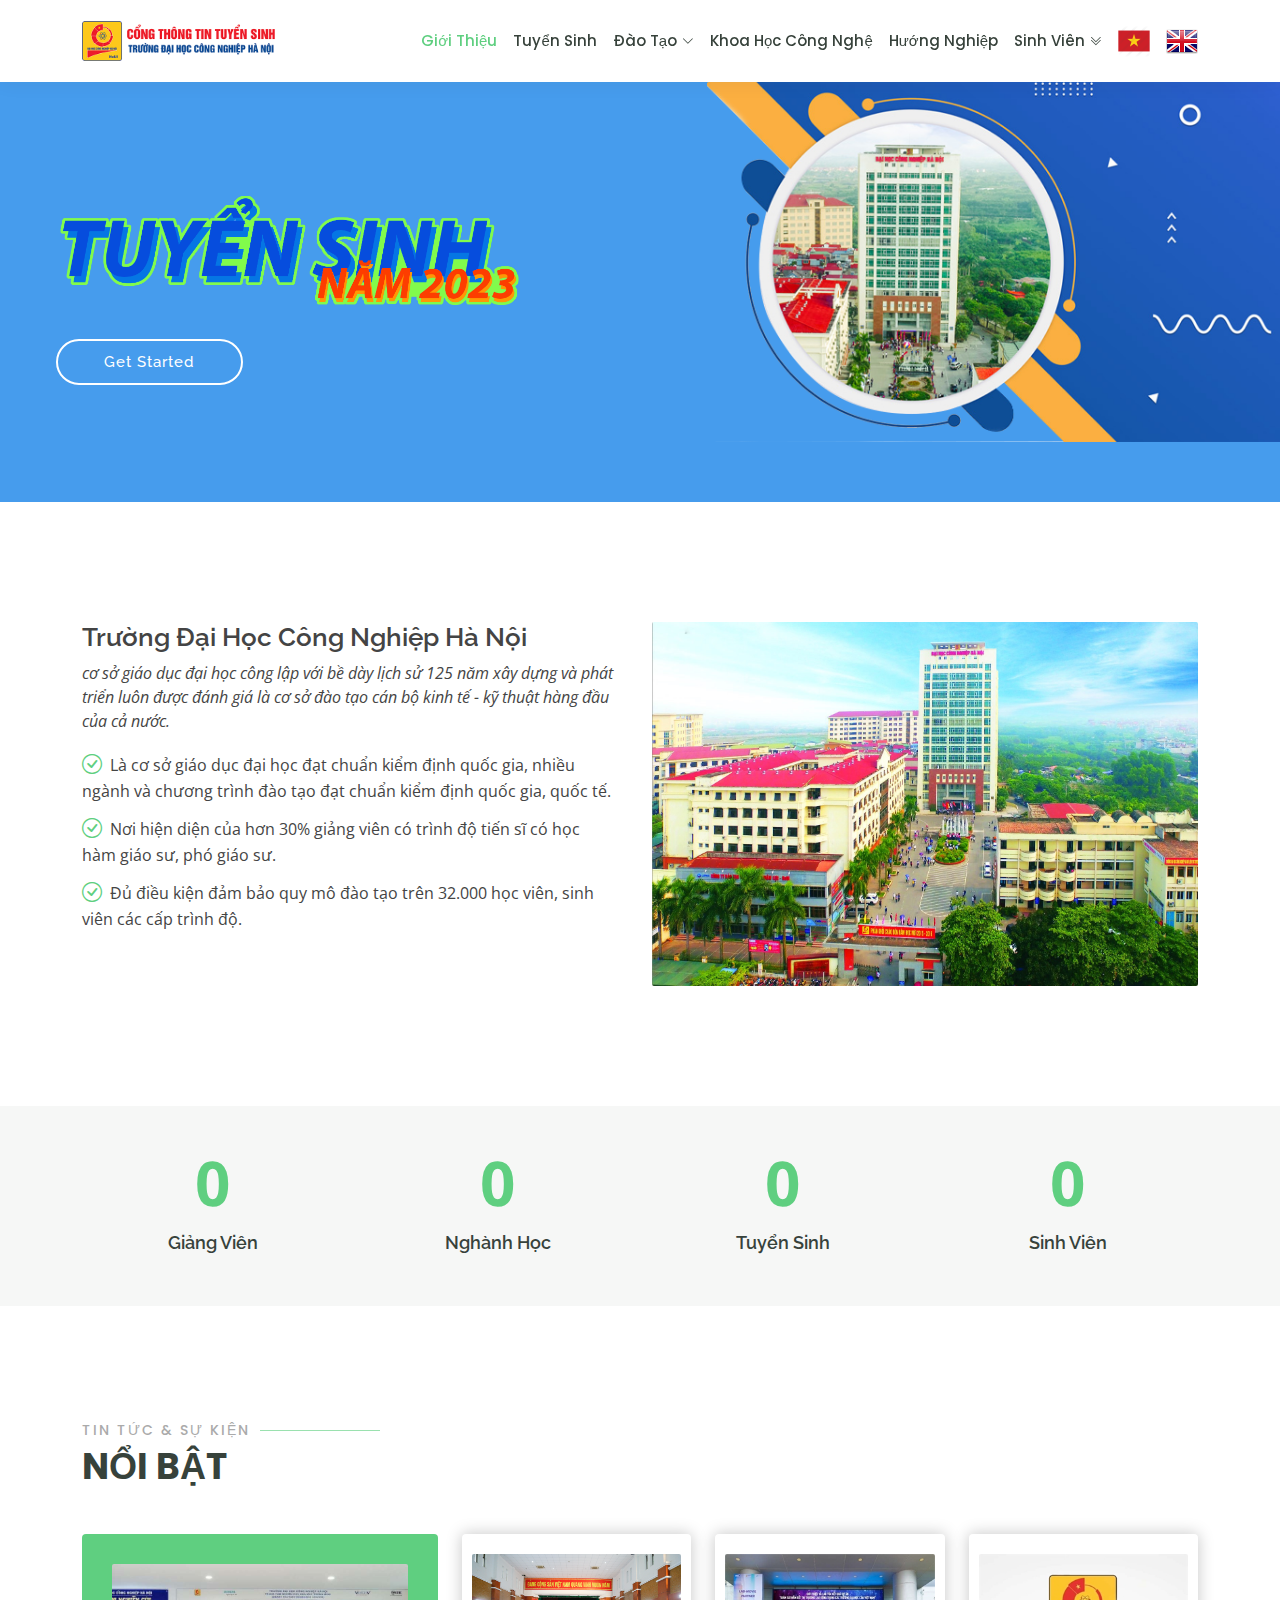
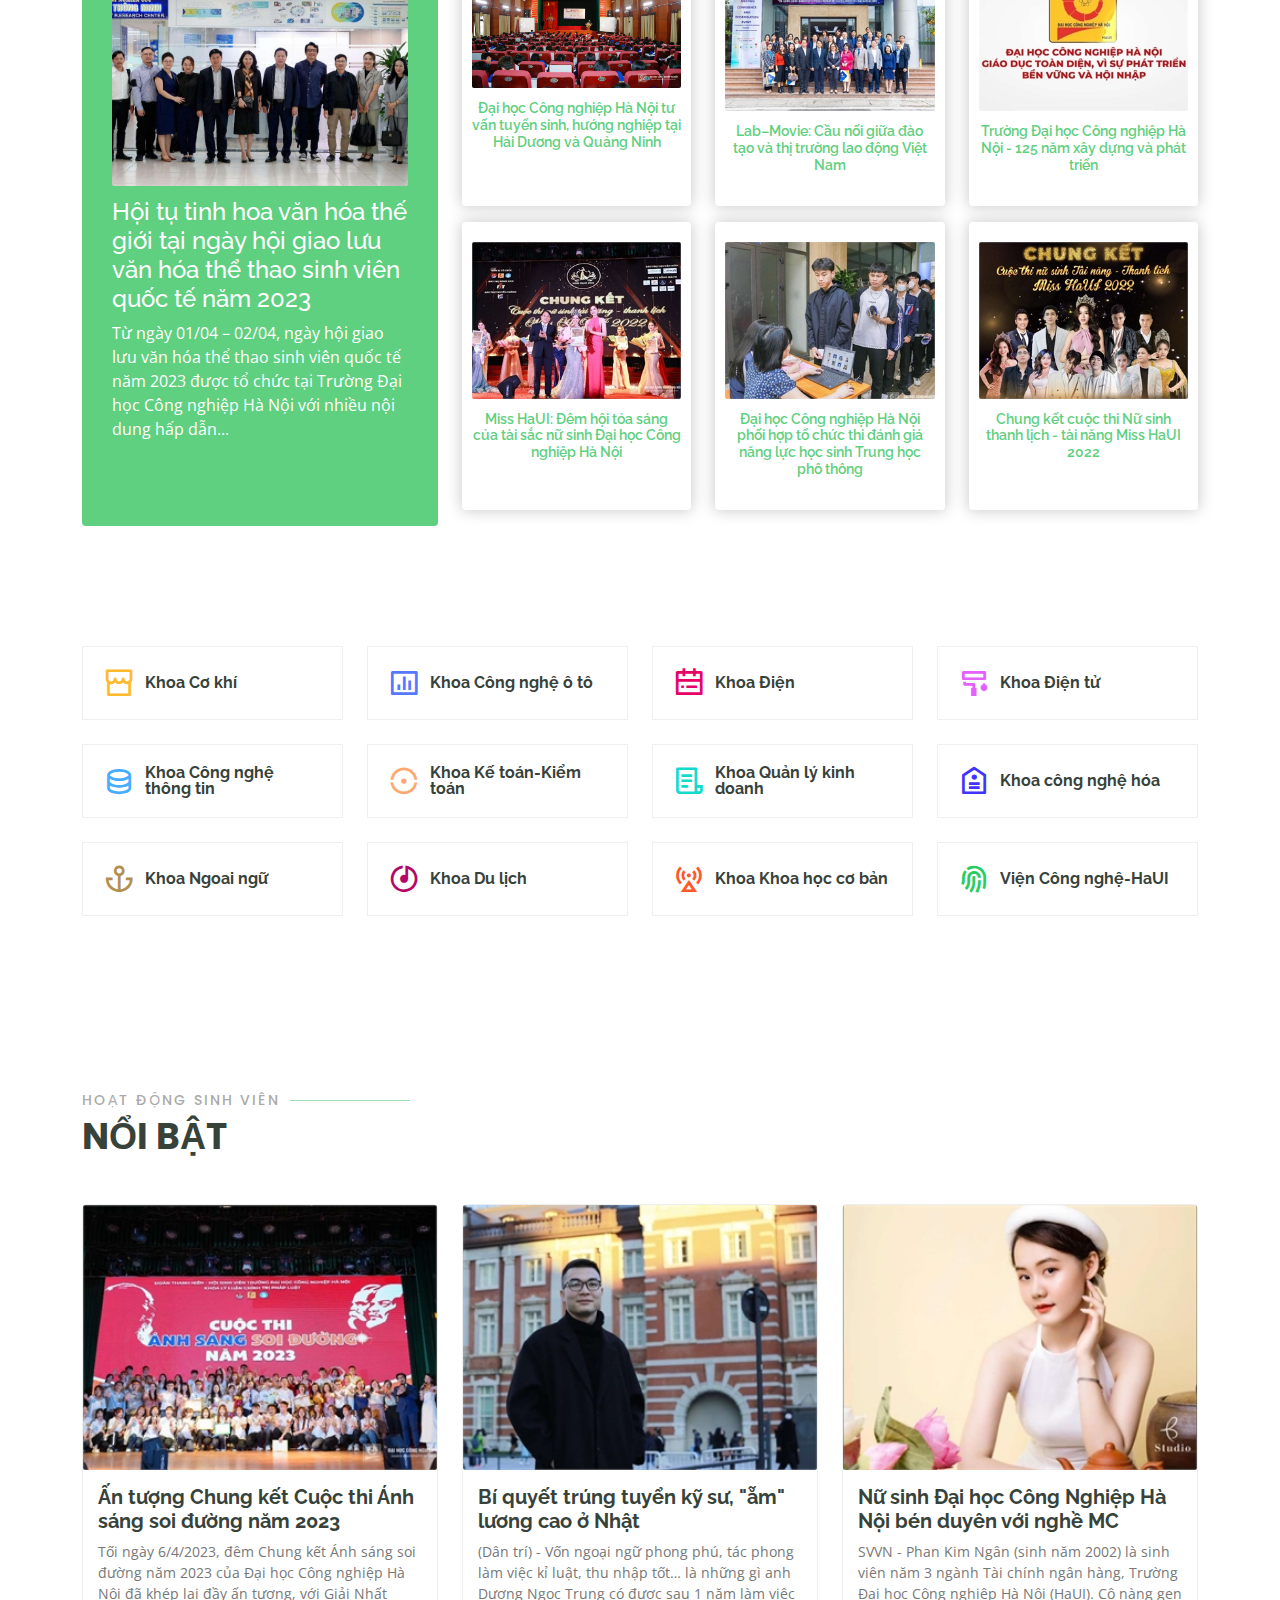
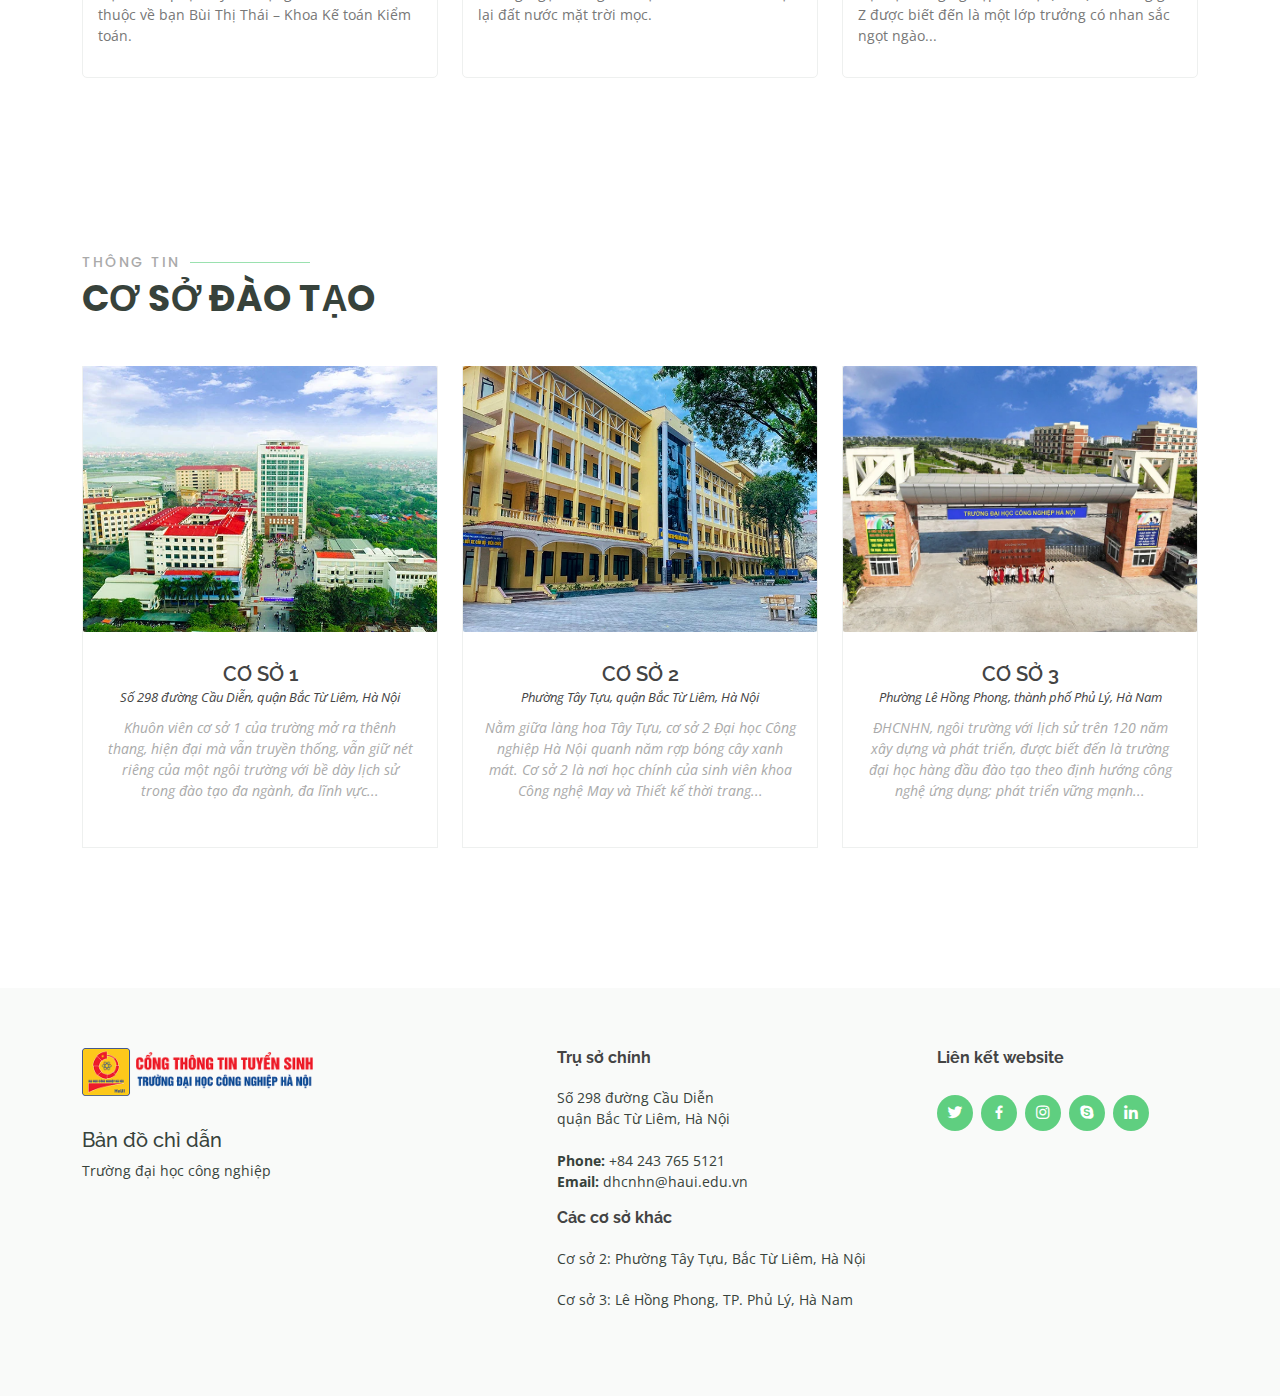
==== commit 97ccc05d: "reade" ====
--- a/index.html
+++ b/index.html
@@ -56,7 +56,7 @@
               </ul>
             </li>
           <li><a href="./khoahoc-congnghe.html">Khoa Học Công Nghệ</a></li>
-          <li><a href="#">Hướng Nghiệp</a></li>
+          <li><a href="./huongnghiep.html">Hướng Nghiệp</a></li>
           <li class="dropdown">
             <a href="#">Sinh Viên <i class="bi bi-chevron-double-down"></i></a>
             <ul class=" border-top">
@@ -346,9 +346,8 @@
             <div class="course-item">
               <img src="assets/img/student_activities/act1.jpg" class="img-fluid" alt="...">
               <div class="course-content">
-                <h3><a href="course-details.html">Website Design</a></h3>
-                <p>Et architecto provident deleniti facere repellat nobis iste. Id facere quia quae dolores dolorem
-                  tempore.</p>
+                <h3><a href="course-details.html">Ấn tượng Chung kết Cuộc thi Ánh sáng soi đường năm 2023</a></h3>
+                <p>Tối ngày 6/4/2023, đêm Chung kết Ánh sáng soi đường năm 2023 của Đại học Công nghiệp Hà Nội đã khép lại đầy ấn tượng, với Giải Nhất thuộc về bạn Bùi Thị Thái – Khoa Kế toán Kiểm toán.</p>
               </div>
             </div>
           </div> <!-- End Course Item-->
@@ -357,9 +356,8 @@
             <div class="course-item">
               <img src="assets/img/student_activities/act2.jpg" class="img-fluid" alt="...">
               <div class="course-content">
-                <h3><a href="course-details.html">Search Engine Optimization</a></h3>
-                <p>Et architecto provident deleniti facere repellat nobis iste. Id facere quia quae dolores dolorem
-                  tempore.</p>
+                <h3><a href="course-details.html">Bí quyết trúng tuyển kỹ sư, "ẵm" lương cao ở Nhật</a></h3>
+                <p>(Dân trí) - Vốn ngoại ngữ phong phú, tác phong làm việc kỉ luật, thu nhập tốt… là những gì anh Dương Ngọc Trung có được sau 1 năm làm việc lại đất nước mặt trời mọc.</p>
               </div>
             </div>
           </div>
@@ -368,9 +366,8 @@
             <div class="course-item">
               <img src="assets/img/student_activities/act3.jpg" class="img-fluid" alt="...">
               <div class="course-content">
-                <h3><a href="course-details.html">Copywriting</a></h3>
-                <p>Et architecto provident deleniti facere repellat nobis iste. Id facere quia quae dolores dolorem
-                  tempore.</p>
+                <h3><a href="course-details.html">Nữ sinh Đại học Công Nghiệp Hà Nội bén duyên với nghề MC</a></h3>
+                <p>SVVN - Phan Kim Ngân (sinh năm 2002) là sinh viên năm 3 ngành Tài chính ngân hàng, Trường Đại học Công nghiệp Hà Nội (HaUI). Cô nàng gen Z được biết đến là một lớp trưởng có nhan sắc ngọt ngào...</p>
               </div>
             </div>
           </div> <!-- End Course Item-->
@@ -394,10 +391,9 @@
               <img src="assets/img/addr1.webp" class="img-fluid" alt="">
               <div class="member-content">
                 <h4>Cơ sở 1</h4>
-                <span>Web Development</span>
+                <span>Số 298 đường Cầu Diễn, quận Bắc Từ Liêm, Hà Nội</span>
                 <p>
-                  Magni qui quod omnis unde et eos fuga et exercitationem. Odio veritatis perspiciatis quaerat qui aut
-                  aut aut
+                   Khuôn viên cơ sở 1 của trường mở ra thênh thang, hiện đại mà vẫn truyền thống, vẫn giữ nét riêng của một ngôi trường với bề dày lịch sử trong đào tạo đa ngành, đa lĩnh vực...
                 </p>
               </div>
             </div>
@@ -408,10 +404,9 @@
               <img src="assets/img/addr2.webp" class="img-fluid" alt="">
               <div class="member-content">
                 <h4>Cơ sở 2</h4>
-                <span>Marketing</span>
+                <span>Phường Tây Tựu, quận Bắc Từ Liêm, Hà Nội</span>
                 <p>
-                  Repellat fugiat adipisci nemo illum nesciunt voluptas repellendus. In architecto rerum rerum
-                  temporibus
+                  Nằm giữa làng hoa Tây Tựu, cơ sở 2 Đại học Công nghiệp Hà Nội quanh năm rợp bóng cây xanh mát. Cơ sở 2 là nơi học chính của sinh viên khoa Công nghệ May và Thiết kế thời trang...
                 </p>
               </div>
             </div>
@@ -422,9 +417,9 @@
               <img src="assets/img/addr3.webp" class="img-fluid" alt="">
               <div class="member-content">
                 <h4>Cơ sở 3</h4>
-                <span>Content</span>
+                <span>Phường Lê Hồng Phong, thành phố Phủ Lý, Hà Nam</span>
                 <p>
-                  Voluptas necessitatibus occaecati quia. Earum totam consequuntur qui porro et laborum toro des clara
+                  ĐHCNHN, ngôi trường với lịch sử trên 120 năm xây dựng và phát triển, được biết đến là trường đại học hàng đầu đào tạo theo định hướng công nghệ ứng dụng; phát triển vững mạnh...
                 </p>
               </div>
             </div>
